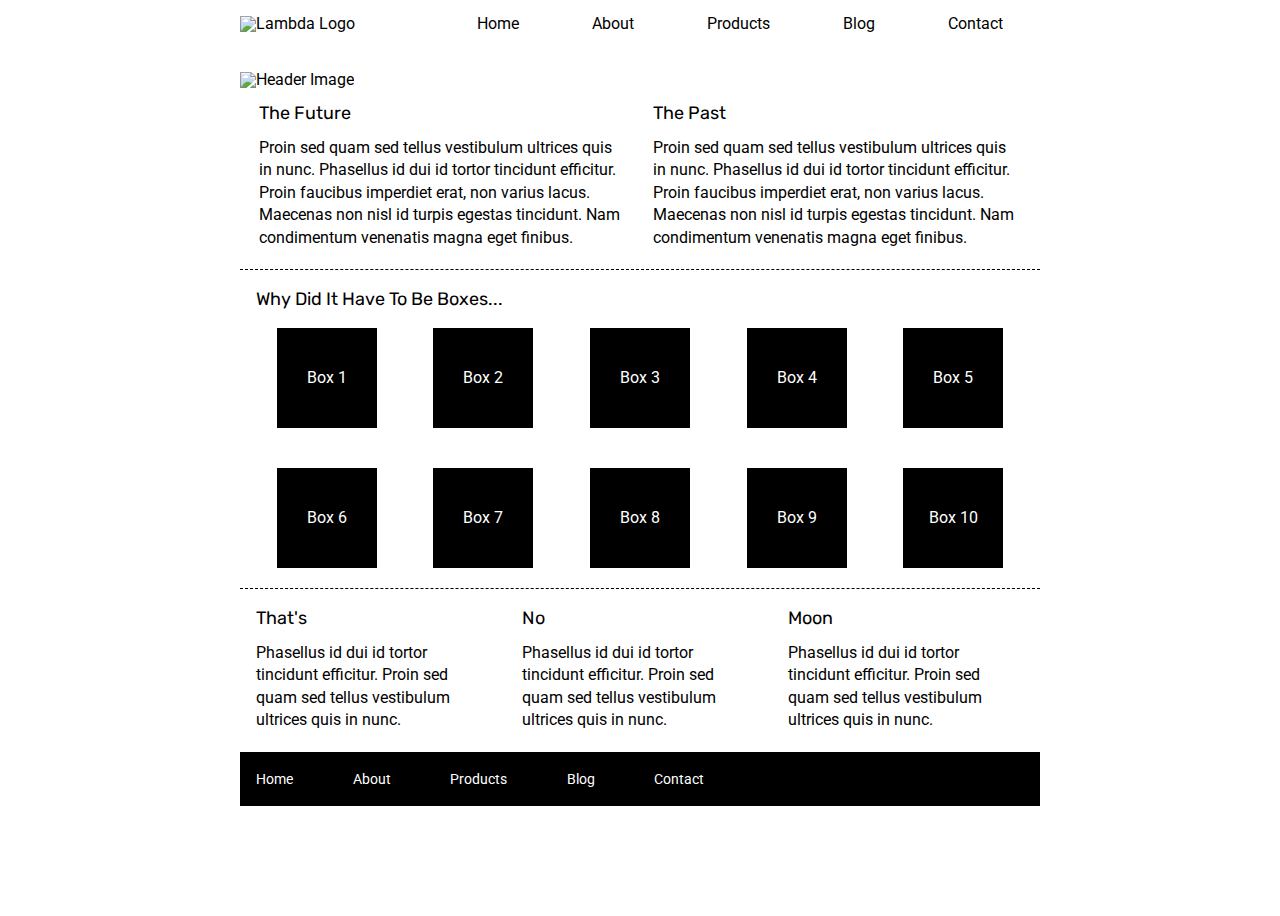
==== index.html @ 0d4668d1 "Added HTML and CSS for the missing header" ====
<!doctype html>
<html lang="en">

<head>
    <meta charset="utf-8">

    <title>Sprint Challenge - Home</title>

    <link href="https://fonts.googleapis.com/css?family=Roboto|Rubik" rel="stylesheet">
    <link rel="stylesheet" href="css/index.css">

</head>

<body>
    <div class="container">
        <header>
            <div class="top-header">
                <div class="logo">
                    <img src="img/lambda-black.png" alt="Lambda Logo" />
                </div><!-- .logo -->

                <nav>
                    <a href="index.html">Home</a>
                    <a href="about.html">About</a>
                    <a href="#">Products</a>
                    <a href="#">Blog</a>
                    <a href="#">Contact</a>
                </nav>
            </div><!-- .top-header -->

            <div class="header-img">
                <img src="img/jumbo.jpg" alt="Header Image">
            </div><!-- .header-img -->
        </header>

        <section class="top-content">
            <div class="text-container">
                <h2>The Future</h2>
                <p>Proin sed quam sed tellus vestibulum ultrices quis in nunc. Phasellus id dui id tortor tincidunt
                    efficitur. Proin faucibus imperdiet erat, non varius lacus. Maecenas non nisl id turpis egestas
                    tincidunt. Nam condimentum venenatis magna eget finibus.</p>
            </div>
            <div class="text-container">
                <h2>The Past</h2>
                <p>Proin sed quam sed tellus vestibulum ultrices quis in nunc. Phasellus id dui id tortor tincidunt
                    efficitur. Proin faucibus imperdiet erat, non varius lacus. Maecenas non nisl id turpis egestas
                    tincidunt. Nam condimentum venenatis magna eget finibus.</p>
            </div>
        </section>

        <section class="middle-content">

            <h2>Why Did It Have To Be Boxes...</h2>

            <div class="boxes">
                <div class="box">Box 1</div>
                <div class="box">Box 2</div>
                <div class="box">Box 3</div>
                <div class="box">Box 4</div>
                <div class="box">Box 5</div>
                <div class="box">Box 6</div>
                <div class="box">Box 7</div>
                <div class="box">Box 8</div>
                <div class="box">Box 9</div>
                <div class="box">Box 10</div>
            </div>

        </section>

        <section class="bottom-content">

            <div class="text-container">
                <h2>That's</h2>
                <p>Phasellus id dui id tortor tincidunt efficitur. Proin sed quam sed tellus vestibulum ultrices quis in
                    nunc.</p>
            </div>
            <div class="text-container">
                <h2>No</h2>
                <p>Phasellus id dui id tortor tincidunt efficitur. Proin sed quam sed tellus vestibulum ultrices quis in
                    nunc.</p>
            </div>
            <div class="text-container">
                <h2>Moon</h2>
                <p>Phasellus id dui id tortor tincidunt efficitur. Proin sed quam sed tellus vestibulum ultrices quis in
                    nunc.</p>
            </div>

        </section>

        <footer>
            <nav>
                <a href="#">Home</a>
                <a href="#">About</a>
                <a href="#">Products</a>
                <a href="#">Blog</a>
                <a href="#">Contact</a>
            </nav>
        </footer>
    </div><!-- container -->
</body>

</html>
---- css/index.css ----
/* http://meyerweb.com/eric/tools/css/reset/ 
   v2.0 | 20110126
   License: none (public domain)
*/

html, body, div, span, applet, object, iframe,
h1, h2, h3, h4, h5, h6, p, blockquote, pre,
a, abbr, acronym, address, big, cite, code,
del, dfn, em, img, ins, kbd, q, s, samp,
small, strike, strong, sub, sup, tt, var,
b, u, i, center,
dl, dt, dd, ol, ul, li,
fieldset, form, label, legend,
table, caption, tbody, tfoot, thead, tr, th, td,
article, aside, canvas, details, embed, 
figure, figcaption, footer, header, hgroup, 
menu, nav, output, ruby, section, summary,
time, mark, audio, video {
	margin: 0;
	padding: 0;
	border: 0;
	font-size: 100%;
	font: inherit;
	vertical-align: baseline;
}
/* HTML5 display-role reset for older browsers */
article, aside, details, figcaption, figure, 
footer, header, hgroup, menu, nav, section {
	display: block;
}
body {
	line-height: 1;
}
ol, ul {
	list-style: none;
}
blockquote, q {
	quotes: none;
}
blockquote:before, blockquote:after,
q:before, q:after {
	content: '';
	content: none;
}
table {
	border-collapse: collapse;
	border-spacing: 0;
}

* {
    box-sizing: border-box;
}

html, body {
    height: 100%;
    font-family: 'Roboto', sans-serif;
}

h1, h2, h3, h4, h5 {
    font-size: 18px;
    margin-bottom: 15px;
    font-family: 'Rubik', sans-serif;
}

p {
    line-height: 1.4;
}

.container {
    width: 800px;
    margin: 0 auto;
}

.top-content {
    display: flex;
    flex-wrap: wrap;
    justify-content: space-evenly;
    margin-bottom: 20px;
    border-bottom: 1px dashed black;
}

.top-content .text-container {
    width: 48%;
    padding: 0 1%;
    padding-bottom: 20px;  
}

.middle-content {
    margin-bottom: 20px;
    border-bottom: 1px dashed black;
}

.middle-content h2 {
    padding: 0 2%;
    margin-bottom: 0;
}

.middle-content .boxes {
    display: flex;
    flex-wrap: wrap;
    justify-content: space-evenly;
}

.middle-content .boxes .box {
    width: 12.5%;
    height: 100px;
    background: black;
    margin: 20px 2.5%;
    color: white;
    display: flex;
    align-items: center;
    justify-content: center;
}

.bottom-content {
    display: flex;
    margin: 0 2% 20px;
    justify-content: space-around;
}

.bottom-content .text-container {
    padding-right: 4%;
}

.bottom-content .text-container:last-child {
    padding-right: 0;
}

footer {
    width: 100%;
    background: black;
}

footer nav {
    width: 60%;
    display: flex;
    justify-content: space-between;
    align-items: center;
    padding: 20px 2%;
    font-size: 14px;
}

footer nav a {
    color: white;
    text-decoration: none;
}

/**** Header Elements ****/

header .top-header {
    display: flex;
    justify-content: space-between;
    align-items: flex-end;
    margin: 2% 0 5%;
}

header .logo {
    display: block;
    width: 20%;
}

header nav {
    display: flex;
    justify-content: space-around;
    width: 75%;
}

header nav a {
    color: black;
    text-decoration: none;
}

header .header-img {
    margin-bottom: 2%;
}
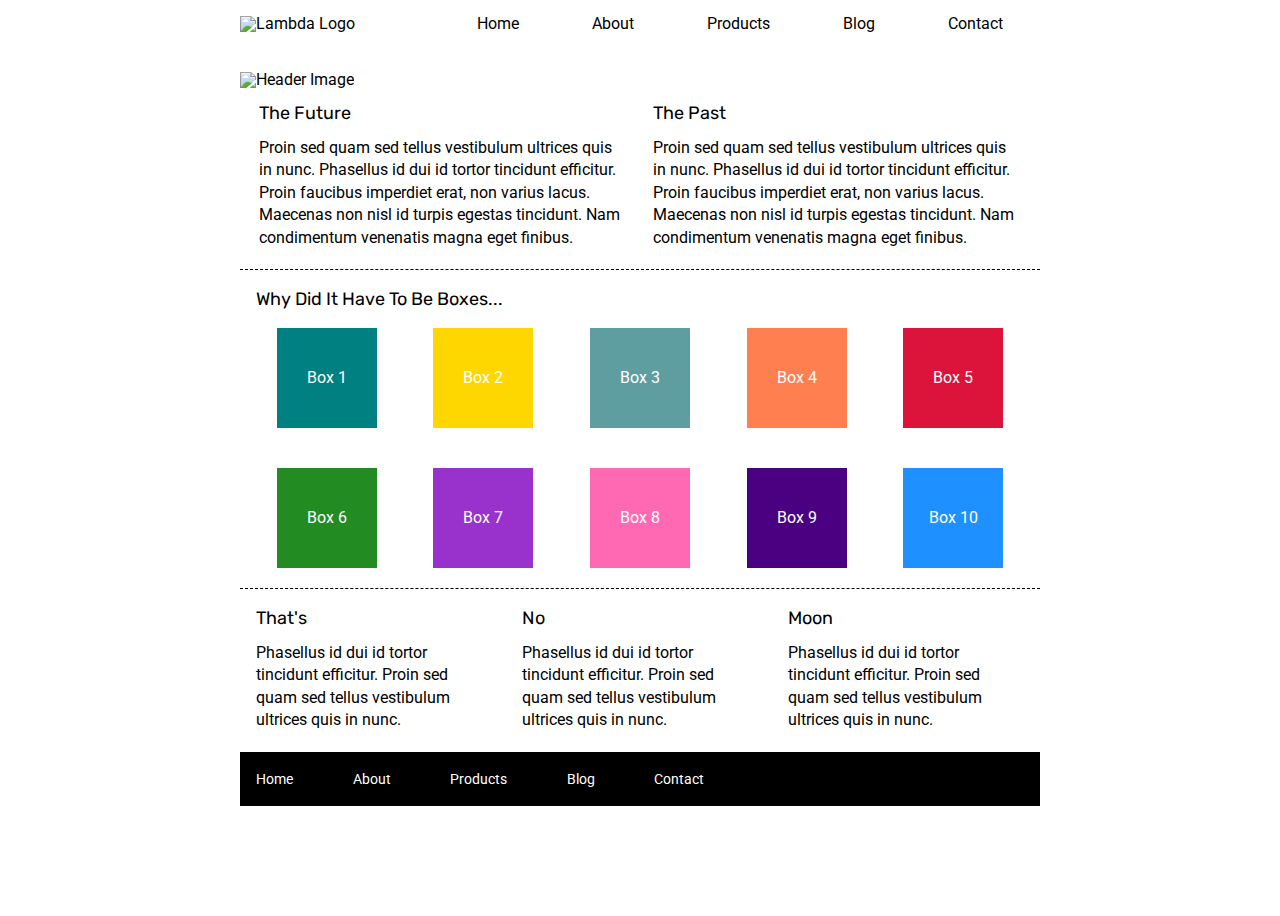
==== commit a8621a36: "Added the specific colors for each box" ====
--- a/index.html
+++ b/index.html
@@ -53,16 +53,16 @@
             <h2>Why Did It Have To Be Boxes...</h2>
 
             <div class="boxes">
-                <div class="box">Box 1</div>
-                <div class="box">Box 2</div>
-                <div class="box">Box 3</div>
-                <div class="box">Box 4</div>
-                <div class="box">Box 5</div>
-                <div class="box">Box 6</div>
-                <div class="box">Box 7</div>
-                <div class="box">Box 8</div>
-                <div class="box">Box 9</div>
-                <div class="box">Box 10</div>
+                <div class="box" style="background-color: teal;">Box 1</div>
+                <div class="box" style="background-color: gold;">Box 2</div>
+                <div class="box" style="background-color: cadetblue;">Box 3</div>
+                <div class="box" style="background-color: coral;">Box 4</div>
+                <div class="box" style="background-color: crimson;">Box 5</div>
+                <div class="box" style="background-color: forestgreen;">Box 6</div>
+                <div class="box" style="background-color: darkorchid;">Box 7</div>
+                <div class="box" style="background-color: hotpink;">Box 8</div>
+                <div class="box" style="background-color: indigo;">Box 9</div>
+                <div class="box" style="background-color: dodgerblue;">Box 10</div>
             </div>
 
         </section>
